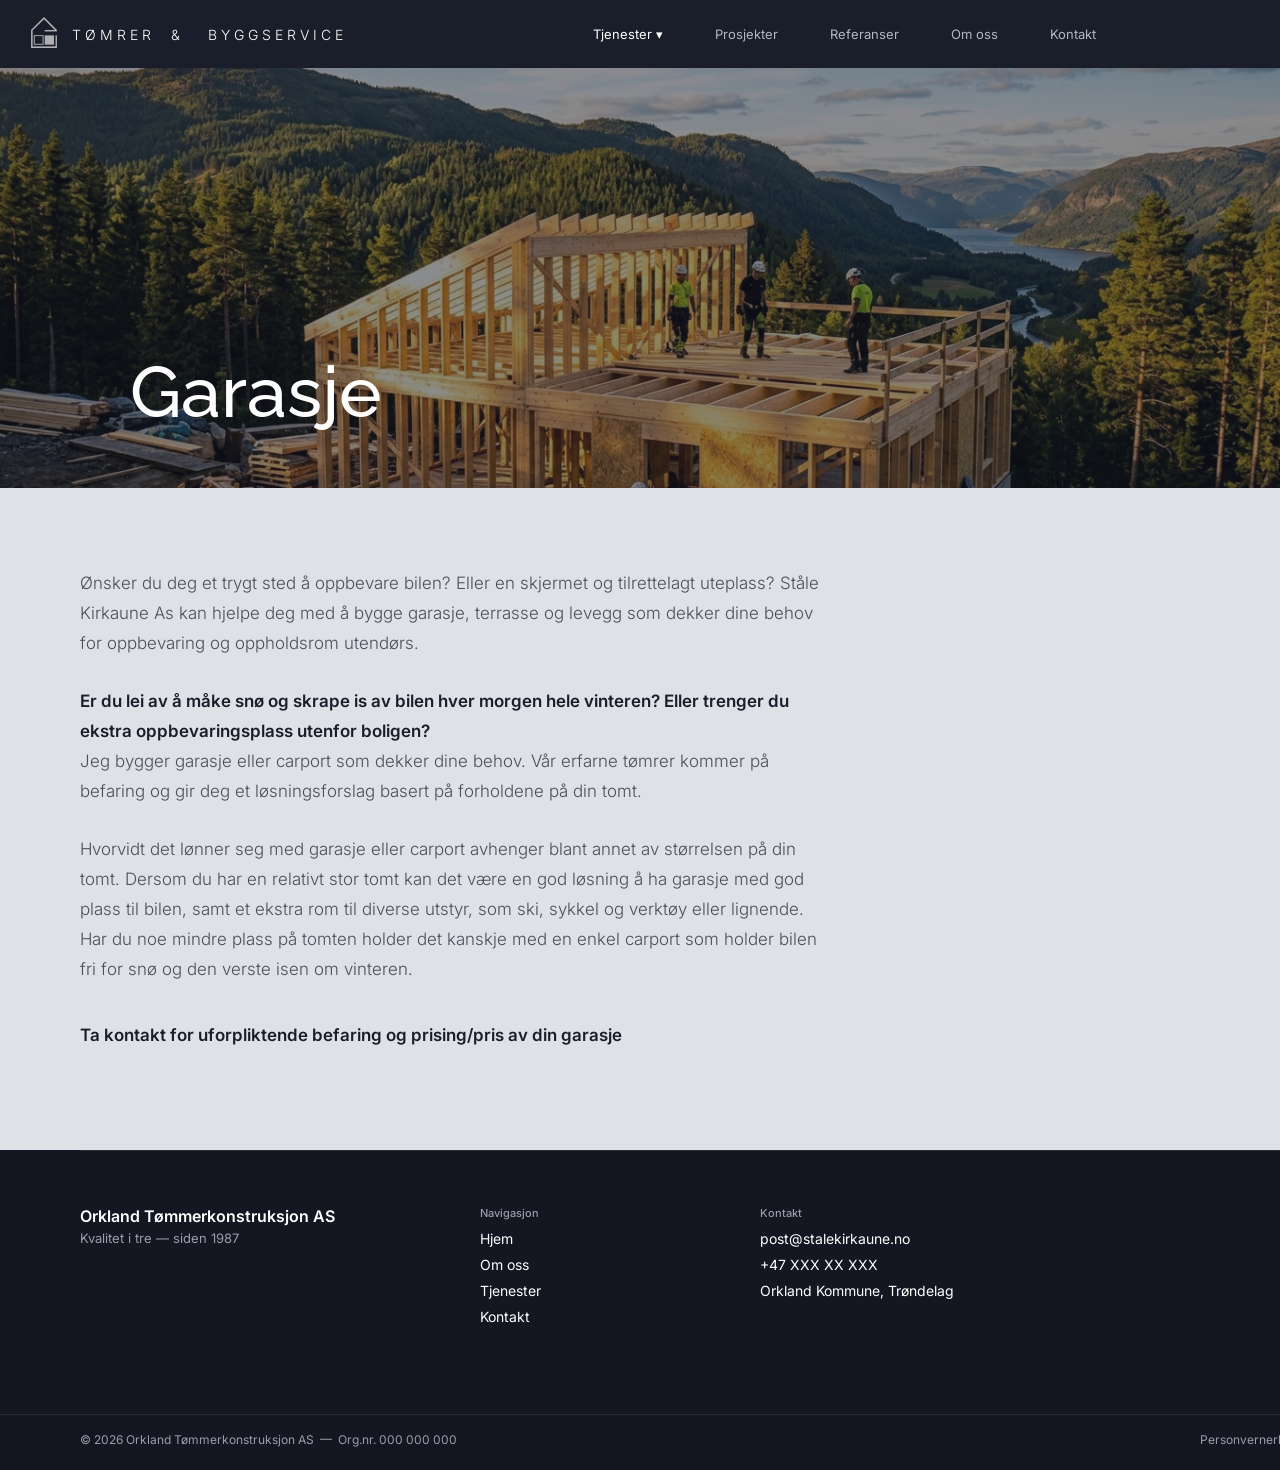
==== garasje.html @ 5538c63a "Initial commit — Ståle Kirkaune AS nettside" ====
<!DOCTYPE html>
<html lang="no">
  <head>
    <meta name="viewport" content="width=device-width, initial-scale=1" />
    <meta charset="utf-8" />
    <title>Garasje — Ståle Kirkaune AS</title>
    <link rel="stylesheet" href="globals.css" />
    <link rel="stylesheet" href="navbar.css" />
    <link rel="stylesheet" href="styleguide.css" />
    <link rel="stylesheet" href="style.css" />
    <link rel="stylesheet" href="tjeneste.css" />
  </head>
  <body>

    <div id="navbar-inject"></div>

    <!-- Hero -->
    <div class="tjeneste-hero">
      <img class="hero-bg" src="img/PHOTO-BG.png" />
      <div class="hero-overlay"></div>
      <div class="right-column">
        <div class="side-label">TJENESTER&nbsp;&nbsp;·&nbsp;&nbsp;STÅLE KIRKAUNE AS</div>
      </div>
      <h1 class="hero-title">Garasje</h1>
    </div>

    <!-- Innhold -->
    <div class="tjeneste-content">
      <div class="content-inner">
        <p>Ønsker du deg et trygt sted å oppbevare bilen? Eller en skjermet og tilrettelagt uteplass? Ståle Kirkaune As kan hjelpe deg med å bygge garasje, terrasse og levegg som dekker dine behov for oppbevaring og oppholdsrom utendørs.</p>
        <p><strong>Er du lei av å måke snø og skrape is av bilen hver morgen hele vinteren? Eller trenger du ekstra oppbevaringsplass utenfor boligen?</strong><br />Jeg bygger garasje eller carport som dekker dine behov. Vår erfarne tømrer kommer på befaring og gir deg et løsningsforslag basert på forholdene på din tomt.</p>
        <p>Hvorvidt det lønner seg med garasje eller carport avhenger blant annet av størrelsen på din tomt. Dersom du har en relativt stor tomt kan det være en god løsning å ha garasje med god plass til bilen, samt et ekstra rom til diverse utstyr, som ski, sykkel og verktøy eller lignende. Har du noe mindre plass på tomten holder det kanskje med en enkel carport som holder bilen fri for snø og den verste isen om vinteren.</p>
        <p class="cta-line">Ta kontakt for uforpliktende befaring og prising/pris av din garasje</p>
      </div>
    </div>

    <!-- Footer -->
    <div class="footer-brevan-style">
      <div class="separator"></div>
      <div class="text-wrapper">Orkland Tømmerkonstruksjon AS</div>
      <p class="div">Kvalitet i tre — siden 1987</p>
      <div class="text-wrapper-2">Navigasjon</div>
      <div class="text-wrapper-3">Hjem</div>
      <div class="text-wrapper-4">Om oss</div>
      <div class="text-wrapper-5">Tjenester</div>
      <div class="text-wrapper-6">Kontakt</div>
      <div class="text-wrapper-7">Kontakt</div>
      <div class="text-wrapper-8">post@stalekirkaune.no</div>
      <div class="text-wrapper-9">+47 XXX XX XXX</div>
      <div class="text-wrapper-10">Orkland Kommune, Trøndelag</div>
      <div class="bottom-separator"></div>
      <p class="element-orkland-t">© 2026 Orkland Tømmerkonstruksjon AS&nbsp;&nbsp;—&nbsp;&nbsp;Org.nr. 000 000 000</p>
      <div class="text-wrapper-11">Personvernerklæring</div>
    </div>

  <script src="navbar.js"></script>
  </body>
</html>
---- globals.css ----
*, *::before, *::after {
  box-sizing: border-box;
}

* {
  margin: 0;
  padding: 0;
}

body {
  background-color: #dfe1e7;
}
---- navbar.css ----
/* ============================================================
   NAVBAR — felles for alle sider
   ============================================================ */

.navbar-page {
  width: 100%;
  position: sticky;
  top: 0;
  z-index: 100;
}

.navbar-page .navbar {
  width: 100%;
  height: 68px;
  display: flex;
  align-items: center;
  background-color: #1a1e2b;
}

.navbar-page .image {
  margin-left: 31px;
  width: 26px;
  height: 31px;
  object-fit: cover;
  flex-shrink: 0;
}

.navbar-page .t-MRER-BYGGSERVICE {
  margin-left: 15px;
  font-family: "Inter", Helvetica;
  font-weight: 300;
  color: #ffffff;
  font-size: 14px;
  letter-spacing: 4px;
  white-space: nowrap;
  flex-shrink: 0;
}

.navbar-page .nav-link {
  margin-left: 52px;
  font-family: "Inter", Helvetica;
  font-weight: 400;
  color: #b2b7bf;
  font-size: 13px;
  text-decoration: none;
  white-space: nowrap;
  transition: color 0.2s;
}

.navbar-page .nav-link:hover,
.navbar-page .nav-link.active { color: #ffffff; }

.navbar-page .nav-dropdown {
  position: relative;
  display: flex;
  align-items: center;
  align-self: stretch;
  margin-left: 246px;
  flex-shrink: 0;
}

.navbar-page .nav-dropdown > .nav-link { margin-left: 0; }
.navbar-page .nav-dropdown + .nav-link { margin-left: 52px; }

.navbar-page .dropdown-menu {
  display: none;
  position: absolute;
  top: 100%;
  left: 0;
  min-width: 220px;
  background-color: #1a1e2b;
  border-top: 2px solid #f3c228;
  z-index: 300;
  box-shadow: 0 8px 24px rgba(0,0,0,0.3);
}

.navbar-page .dropdown-menu a {
  display: block;
  padding: 13px 20px;
  font-family: "Inter", Helvetica;
  font-weight: 400;
  color: #b2b7bf;
  font-size: 13px;
  text-decoration: none;
  border-bottom: 1px solid #ffffff0f;
  transition: color 0.15s, background 0.15s;
}

.navbar-page .dropdown-menu a:last-child { border-bottom: none; }
.navbar-page .dropdown-menu a:hover { color: #ffffff; background-color: #212534; }
.navbar-page .dropdown-menu a.current { color: #f3c228; }
.navbar-page .nav-dropdown:hover .dropdown-menu { display: block; }

.navbar-page .ellipse {
  margin-left: auto;
  margin-right: 31px;
  width: 32px;
  height: 32px;
  border-radius: 16px;
  border: 1px solid #b2b7bf;
  flex-shrink: 0;
}
---- styleguide.css ----
@import url('https://fonts.googleapis.com/css2?family=Inter:wght@300;400;500;600&family=Raleway:wght@500;600&display=swap');

.inter-light   { font-family: "Inter", Helvetica; font-weight: 300; }
.inter-regular { font-family: "Inter", Helvetica; font-weight: 400; }
.inter-medium  { font-family: "Inter", Helvetica; font-weight: 500; }
.raleway-medium { font-family: "Raleway", Helvetica; font-weight: 500; }
---- style.css ----
/* ============================================================
   CONSTRUCTION HERO — navbar.js injected nav
   ============================================================ */

/* ============================================================
   OM OSS SEKSJON
   ============================================================ */

.om-oss-seksjon {
  background-color: #f5f6f8;
  width: 100%;
  min-width: 1440px;
  min-height: 680px;
  position: relative;
}

.om-oss-seksjon .right-column {
  position: absolute;
  top: 0;
  left: 1300px;
  width: 140px;
  height: 680px;
  display: flex;
  background-color: #1a1e2b;
  overflow: hidden;
}

.om-oss-seksjon .OM-OSS-ETABLERT {
  position: absolute;
  bottom: 100px;
  left: 50%;
  width: 210px;
  height: 12px;
  transform: translateX(-50%) rotate(90deg);
  transform-origin: center center;
  font-family: "Inter", Helvetica;
  font-weight: 400;
  color: #b2b7bf;
  font-size: 10px;
  letter-spacing: 3px;
  line-height: normal;
  white-space: nowrap;
}

.om-oss-seksjon .video-container {
  position: absolute;
  top: 60px;
  left: 580px;
  width: 680px;
  height: 572px;
  background-color: #1a1e2b;
  overflow: hidden;
}

.om-oss-seksjon .VIDEO-THUMB {
  position: absolute;
  top: 0;
  left: 0;
  width: 680px;
  height: 572px;
  object-fit: cover;
}

.om-oss-seksjon .rectangle {
  position: absolute;
  top: 0;
  left: 0;
  width: 680px;
  height: 572px;
  background-color: #1a1e2b38;
}

.om-oss-seksjon .ellipse {
  position: absolute;
  top: 244px;
  left: 298px;
  width: 84px;
  height: 84px;
  background-color: #ffffffe0;
  border-radius: 42px;
}

.om-oss-seksjon .text-wrapper {
  position: absolute;
  top: 273px;
  left: 330px;
  font-family: "Inter", Helvetica;
  font-weight: 700;
  color: #1a1e2b;
  font-size: 26px;
  letter-spacing: 0;
  line-height: normal;
  white-space: nowrap;
}

.om-oss-seksjon .div {
  position: absolute;
  top: 530px;
  left: 256px;
  font-family: "Inter", Helvetica;
  font-weight: 400;
  color: #ffffff99;
  font-size: 12px;
  letter-spacing: 0;
  line-height: normal;
}

.om-oss-seksjon .rectangle-2 {
  top: 100px;
  width: 28px;
  height: 2px;
  background-color: #00000080;
  position: absolute;
  left: 80px;
}

.om-oss-seksjon .OM-OSS-ST-LE {
  position: absolute;
  top: 114px;
  left: 80px;
  font-family: "Inter", Helvetica;
  font-weight: 400;
  color: #000000b2;
  font-size: 11px;
  letter-spacing: 2.5px;
  line-height: normal;
  white-space: nowrap;
}

.om-oss-seksjon .etablert-i {
  position: absolute;
  top: 148px;
  left: 80px;
  font-family: "Raleway", Helvetica;
  font-weight: 500;
  color: #1a1e2b;
  font-size: 72px;
  letter-spacing: 0;
  line-height: 80px;
}

.om-oss-seksjon .rectangle-3 {
  top: 340px;
  width: 380px;
  height: 1px;
  background-color: #1a1e2b1f;
  position: absolute;
  left: 80px;
}

.om-oss-seksjon .t-mrer-og {
  position: absolute;
  top: 360px;
  left: 80px;
  font-family: "Inter", Helvetica;
  font-weight: 300;
  color: #1a1e2bbf;
  font-size: 17px;
  letter-spacing: 0;
  line-height: 30px;
}

.om-oss-seksjon .les-mer {
  position: absolute;
  top: 520px;
  left: 80px;
  width: 152px;
  height: 48px;
  display: flex;
  border-radius: 24px;
  overflow: hidden;
  border: 1.2px solid;
  border-color: #1a1e2b;
}

.om-oss-seksjon .les-mer-2 {
  margin-top: 16px;
  height: 16px;
  margin-left: 39px;
  font-family: "Inter", Helvetica;
  font-weight: 400;
  color: #1a1e2b;
  font-size: 13px;
  letter-spacing: 0.5px;
  line-height: normal;
  white-space: nowrap;
}


/* ============================================================
   FOOTER
   ============================================================ */

.footer-brevan-style {
  background-color: #141621;
  width: 100%;
  min-width: 1440px;
  height: 320px;
  position: relative;
}

.footer-brevan-style .separator {
  position: absolute;
  top: 0;
  left: 80px;
  width: 1280px;
  height: 1px;
  background-color: #ffffff1a;
}

.footer-brevan-style .text-wrapper {
  position: absolute;
  top: 56px;
  left: 80px;
  font-family: "Inter", Helvetica;
  font-weight: 600;
  color: #ffffff;
  font-size: 16px;
  letter-spacing: 0;
  line-height: normal;
  white-space: nowrap;
}

.footer-brevan-style .div {
  position: absolute;
  top: 80px;
  left: 80px;
  width: 220px;
  font-family: "Inter", Helvetica;
  font-weight: 400;
  color: #999eaa;
  font-size: 13px;
  letter-spacing: 0;
  line-height: normal;
}

.footer-brevan-style .text-wrapper-2 {
  position: absolute;
  top: 56px;
  left: 480px;
  font-family: "Inter", Helvetica;
  font-weight: 500;
  color: #999eaa;
  font-size: 11px;
  letter-spacing: 0;
  line-height: normal;
}

.footer-brevan-style .text-wrapper-3 {
  position: absolute;
  top: 80px;
  left: 480px;
  width: 160px;
  font-family: "Inter", Helvetica;
  font-weight: 400;
  color: #ffffff;
  font-size: 14px;
  letter-spacing: 0;
  line-height: normal;
}

.footer-brevan-style .text-wrapper-4 {
  position: absolute;
  top: 106px;
  left: 480px;
  width: 160px;
  font-family: "Inter", Helvetica;
  font-weight: 400;
  color: #ffffff;
  font-size: 14px;
  letter-spacing: 0;
  line-height: normal;
}

.footer-brevan-style .text-wrapper-5 {
  position: absolute;
  top: 132px;
  left: 480px;
  width: 160px;
  font-family: "Inter", Helvetica;
  font-weight: 400;
  color: #ffffff;
  font-size: 14px;
  letter-spacing: 0;
  line-height: normal;
}

.footer-brevan-style .text-wrapper-6 {
  position: absolute;
  top: 158px;
  left: 480px;
  width: 160px;
  font-family: "Inter", Helvetica;
  font-weight: 400;
  color: #ffffff;
  font-size: 14px;
  letter-spacing: 0;
  line-height: normal;
}

.footer-brevan-style .text-wrapper-7 {
  position: absolute;
  top: 56px;
  left: 760px;
  width: 200px;
  font-family: "Inter", Helvetica;
  font-weight: 500;
  color: #999eaa;
  font-size: 11px;
  letter-spacing: 0;
  line-height: normal;
}

.footer-brevan-style .text-wrapper-8 {
  position: absolute;
  top: 80px;
  left: 760px;
  width: 260px;
  font-family: "Inter", Helvetica;
  font-weight: 400;
  color: #ffffff;
  font-size: 14px;
  letter-spacing: 0;
  line-height: normal;
}

.footer-brevan-style .text-wrapper-9 {
  position: absolute;
  top: 106px;
  left: 760px;
  width: 260px;
  font-family: "Inter", Helvetica;
  font-weight: 400;
  color: #ffffff;
  font-size: 14px;
  letter-spacing: 0;
  line-height: normal;
}

.footer-brevan-style .text-wrapper-10 {
  position: absolute;
  top: 132px;
  left: 760px;
  width: 260px;
  font-family: "Inter", Helvetica;
  font-weight: 400;
  color: #ffffff;
  font-size: 14px;
  letter-spacing: 0;
  line-height: normal;
}

.footer-brevan-style .bottom-separator {
  position: absolute;
  top: 264px;
  left: 0;
  width: 1440px;
  height: 1px;
  background-color: #ffffff14;
}

.footer-brevan-style .element-orkland-t {
  position: absolute;
  top: 282px;
  left: 80px;
  font-family: "Inter", Helvetica;
  font-weight: 400;
  color: #999eaa;
  font-size: 12px;
  letter-spacing: 0;
  line-height: normal;
}

.footer-brevan-style .text-wrapper-11 {
  position: absolute;
  top: 282px;
  left: 1200px;
  font-family: "Inter", Helvetica;
  font-weight: 400;
  color: #999eaa;
  font-size: 12px;
  letter-spacing: 0;
  line-height: normal;
}

/* ============================================================
   KONTAKT SEKSJON
   ============================================================ */

.kontakt-seksjon {
  background-color: #1a1e2b;
  width: 100%;
  min-width: 1440px;
  min-height: 780px;
  position: relative;
}

.kontakt-seksjon .frame {
  position: absolute;
  top: 0;
  left: 1300px;
  width: 140px;
  height: 780px;
  display: flex;
  background-color: #f3c228;
  overflow: hidden;
}

.kontakt-seksjon .KONTAKT-ST-LE {
  margin-top: 577px;
  width: 244px;
  height: 12px;
  margin-left: -46px;
  transform: rotate(90deg);
  font-family: "Inter", Helvetica;
  font-weight: 400;
  color: #1a1e2b;
  font-size: 10px;
  letter-spacing: 3px;
  line-height: normal;
  white-space: nowrap;
}

.kontakt-seksjon .rectangle {
  position: absolute;
  top: 80px;
  left: 80px;
  width: 28px;
  height: 2px;
  background-color: #f3c228;
}

.kontakt-seksjon .text-wrapper {
  position: absolute;
  top: 94px;
  left: 80px;
  font-family: "Inter", Helvetica;
  font-weight: 400;
  color: #ffffff80;
  font-size: 11px;
  letter-spacing: 2.5px;
  line-height: normal;
  white-space: nowrap;
}

.kontakt-seksjon .div {
  position: absolute;
  top: 122px;
  left: 80px;
  font-family: "Raleway", Helvetica;
  font-weight: 500;
  color: #ffffff;
  font-size: 72px;
  letter-spacing: 0;
  line-height: normal;
  white-space: nowrap;
}

.kontakt-seksjon .vi-svarer-raskt-ta {
  position: absolute;
  top: 224px;
  left: 80px;
  font-family: "Inter", Helvetica;
  font-weight: 300;
  color: #ffffff99;
  font-size: 16px;
  letter-spacing: 0;
  line-height: 26px;
}

.kontakt-seksjon .rectangle-2 {
  position: absolute;
  top: 312px;
  left: 80px;
  width: 440px;
  height: 1px;
  background-color: #ffffff1a;
}

.kontakt-seksjon .text-wrapper-2 {
  position: absolute;
  top: 326px;
  left: 80px;
  font-family: "Inter", Helvetica;
  font-weight: 400;
  color: #f3c228e6;
  font-size: 11px;
  letter-spacing: 1.5px;
  line-height: normal;
  white-space: nowrap;
}

.kontakt-seksjon .text-wrapper-3 {
  position: absolute;
  top: 348px;
  left: 80px;
  font-family: "Raleway", Helvetica;
  font-weight: 300;
  color: #ffffffe6;
  font-size: 22px;
  letter-spacing: 0;
  line-height: normal;
  white-space: nowrap;
}

.kontakt-seksjon .rectangle-3 {
  position: absolute;
  top: 412px;
  left: 80px;
  width: 440px;
  height: 1px;
  background-color: #ffffff1a;
}

.kontakt-seksjon .text-wrapper-4 {
  position: absolute;
  top: 426px;
  left: 80px;
  font-family: "Inter", Helvetica;
  font-weight: 400;
  color: #f3c228e6;
  font-size: 11px;
  letter-spacing: 1.5px;
  line-height: normal;
  white-space: nowrap;
}

.kontakt-seksjon .text-wrapper-5 {
  position: absolute;
  top: 448px;
  left: 80px;
  font-family: "Raleway", Helvetica;
  font-weight: 300;
  color: #ffffffe6;
  font-size: 22px;
  letter-spacing: 0;
  line-height: normal;
  white-space: nowrap;
}

.kontakt-seksjon .rectangle-4 {
  position: absolute;
  top: 512px;
  left: 80px;
  width: 440px;
  height: 1px;
  background-color: #ffffff1a;
}

.kontakt-seksjon .text-wrapper-6 {
  position: absolute;
  top: 526px;
  left: 80px;
  font-family: "Inter", Helvetica;
  font-weight: 400;
  color: #f3c228e6;
  font-size: 11px;
  letter-spacing: 1.5px;
  line-height: normal;
  white-space: nowrap;
}

.kontakt-seksjon .text-wrapper-7 {
  position: absolute;
  top: 548px;
  left: 80px;
  font-family: "Raleway", Helvetica;
  font-weight: 300;
  color: #ffffffe6;
  font-size: 22px;
  letter-spacing: 0;
  line-height: normal;
  white-space: nowrap;
}

.kontakt-seksjon .rectangle-5 {
  position: absolute;
  top: 612px;
  left: 80px;
  width: 440px;
  height: 1px;
  background-color: #ffffff1a;
}

/* --- Form card --- */
.kontakt-seksjon .form-card {
  position: absolute;
  top: 60px;
  left: 720px;
  width: 540px;
  height: 648px;
  background-color: #212534;
  border-radius: 6px;
  overflow: hidden;
}

.kontakt-seksjon .text-wrapper-8 {
  position: absolute;
  top: 48px;
  left: 48px;
  font-family: "Raleway", Helvetica;
  font-weight: 500;
  color: #ffffff;
  font-size: 28px;
  letter-spacing: 0;
  line-height: normal;
  white-space: nowrap;
}

.kontakt-seksjon .text-wrapper-9 {
  position: absolute;
  top: 120px;
  left: 48px;
  font-family: "Inter", Helvetica;
  font-weight: 400;
  color: #ffffff80;
  font-size: 11px;
  letter-spacing: 1px;
  line-height: normal;
  white-space: nowrap;
}

.kontakt-seksjon .rectangle-6 {
  position: absolute;
  top: 142px;
  left: 48px;
  width: 444px;
  height: 48px;
  background-color: #ffffff0f;
  border-radius: 4px;
}

.kontakt-seksjon .text-wrapper-10 {
  position: absolute;
  top: 156px;
  left: 64px;
  font-family: "Inter", Helvetica;
  font-weight: 300;
  color: #ffffff40;
  font-size: 14px;
  letter-spacing: 0;
  line-height: normal;
}

.kontakt-seksjon .text-wrapper-11 {
  position: absolute;
  top: 232px;
  left: 48px;
  font-family: "Inter", Helvetica;
  font-weight: 400;
  color: #ffffff80;
  font-size: 11px;
  letter-spacing: 1px;
  line-height: normal;
  white-space: nowrap;
}

.kontakt-seksjon .rectangle-7 {
  position: absolute;
  top: 254px;
  left: 48px;
  width: 444px;
  height: 48px;
  background-color: #ffffff0f;
  border-radius: 4px;
}

.kontakt-seksjon .text-wrapper-12 {
  position: absolute;
  top: 268px;
  left: 64px;
  font-family: "Inter", Helvetica;
  font-weight: 300;
  color: #ffffff40;
  font-size: 14px;
  letter-spacing: 0;
  line-height: normal;
}

.kontakt-seksjon .text-wrapper-13 {
  position: absolute;
  top: 344px;
  left: 48px;
  font-family: "Inter", Helvetica;
  font-weight: 400;
  color: #ffffff80;
  font-size: 11px;
  letter-spacing: 1px;
  line-height: normal;
  white-space: nowrap;
}

.kontakt-seksjon .rectangle-8 {
  position: absolute;
  top: 366px;
  left: 48px;
  width: 444px;
  height: 48px;
  background-color: #ffffff0f;
  border-radius: 4px;
}

.kontakt-seksjon .text-wrapper-14 {
  position: absolute;
  top: 380px;
  left: 64px;
  font-family: "Inter", Helvetica;
  font-weight: 300;
  color: #ffffff40;
  font-size: 14px;
  letter-spacing: 0;
  line-height: normal;
}

.kontakt-seksjon .text-wrapper-15 {
  position: absolute;
  top: 456px;
  left: 48px;
  font-family: "Inter", Helvetica;
  font-weight: 400;
  color: #ffffff80;
  font-size: 11px;
  letter-spacing: 1px;
  line-height: normal;
  white-space: nowrap;
}

.kontakt-seksjon .rectangle-9 {
  position: absolute;
  top: 478px;
  left: 48px;
  width: 444px;
  height: 88px;
  background-color: #ffffff0f;
  border-radius: 4px;
}

.kontakt-seksjon .text-wrapper-16 {
  position: absolute;
  top: 492px;
  left: 64px;
  font-family: "Inter", Helvetica;
  font-weight: 300;
  color: #ffffff40;
  font-size: 14px;
  letter-spacing: 0;
  line-height: normal;
}

.kontakt-seksjon .send-melding-wrapper {
  position: absolute;
  top: 574px;
  left: 48px;
  width: 200px;
  height: 48px;
  display: flex;
  background-color: #f3c228;
  border-radius: 24px;
  overflow: hidden;
}

.kontakt-seksjon .send-melding {
  margin-top: 15px;
  width: 113px;
  height: 17px;
  margin-left: 43px;
  font-family: "Inter", Helvetica;
  font-weight: 600;
  color: #1a1e2b;
  font-size: 14px;
  letter-spacing: 0;
  line-height: normal;
}

.kontakt-seksjon .p {
  position: absolute;
  top: 588px;
  left: 264px;
  font-family: "Inter", Helvetica;
  font-weight: 300;
  color: #ffffff4c;
  font-size: 11px;
  letter-spacing: 0;
  line-height: normal;
  white-space: nowrap;
}

/* ============================================================
   TJENESTER SEKSJON
   ============================================================ */

.tjenester-seksjon {
  background-color: #f5f6f8;
  width: 100%;
  min-width: 1440px;
  min-height: 1462px;
  position: relative;
}

.tjenester-seksjon .frame {
  position: absolute;
  top: 0;
  left: 1300px;
  width: 140px;
  height: 1462px;
  display: flex;
  background-color: #1a1e2b;
  overflow: hidden;
}

.tjenester-seksjon .TJENESTER-ST-LE {
  margin-top: 703.5px;
  width: 259px;
  height: 12px;
  margin-left: -47.5px;
  transform: rotate(90deg);
  font-family: "Inter", Helvetica;
  font-weight: 400;
  color: #b2b7bf;
  font-size: 10px;
  letter-spacing: 3px;
  line-height: normal;
  white-space: nowrap;
}

.tjenester-seksjon .rectangle {
  position: absolute;
  top: 72px;
  left: 80px;
  width: 28px;
  height: 2px;
  background-color: #00000080;
}

.tjenester-seksjon .text-wrapper {
  position: absolute;
  top: 86px;
  left: 80px;
  font-family: "Inter", Helvetica;
  font-weight: 400;
  color: #000000b2;
  font-size: 11px;
  letter-spacing: 2.5px;
  line-height: normal;
  white-space: nowrap;
}

.tjenester-seksjon .div {
  position: absolute;
  top: 116px;
  left: 80px;
  font-family: "Raleway", Helvetica;
  font-weight: 500;
  color: #1a1e2b;
  font-size: 52px;
  letter-spacing: 0;
  line-height: normal;
  white-space: nowrap;
}

/* --- Cards shared --- */
.tjenester-seksjon .card-nybygg,
.tjenester-seksjon .card-tilbygg-pbygg,
.tjenester-seksjon .card-renovering,
.tjenester-seksjon .card-oppussing,
.tjenester-seksjon .card-garasje,
.tjenester-seksjon .card-tegning-av {
  position: absolute;
  width: 580px;
  height: 340px;
  background-color: #ffffff;
  border-radius: 4px;
  overflow: hidden;
  box-shadow: none;
}

.tjenester-seksjon .card-nybygg     { top: 210px; left: 80px; }
.tjenester-seksjon .card-tilbygg-pbygg { top: 210px; left: 692px; }
.tjenester-seksjon .card-renovering { top: 582px; left: 80px; }
.tjenester-seksjon .card-oppussing  { top: 582px; left: 692px; }
.tjenester-seksjon .card-garasje    { top: 954px; left: 80px; }
.tjenester-seksjon .card-tegning-av { top: 954px; left: 692px; }

.tjenester-seksjon .image-placeholder {
  position: absolute;
  top: 0;
  left: 0;
  width: 580px;
  height: 210px;
  background-color: #d1d3d7;
}

.tjenester-seksjon .card-bilde {
  position: absolute;
  top: 0;
  left: 0;
  width: 580px;
  height: 210px;
  object-fit: cover;
}

.tjenester-seksjon .rectangle-2 {
  position: absolute;
  top: 0;
  left: 0;
  width: 580px;
  height: 210px;
  background-color: #f3c22814;
}

.tjenester-seksjon .p {
  position: absolute;
  top: 97px;
  left: 210px;
  font-family: "Inter", Helvetica;
  font-weight: 400;
  color: #1a1e2b40;
  font-size: 11px;
  text-align: center;
  letter-spacing: 1px;
  line-height: normal;
  white-space: nowrap;
}

.tjenester-seksjon .text-wrapper-2 {
  position: absolute;
  top: 230px;
  left: 24px;
  font-family: "Raleway", Helvetica;
  font-weight: 200;
  color: #1a1e2ba6;
  font-size: 13px;
  letter-spacing: 1.5px;
  line-height: normal;
  white-space: nowrap;
}

.tjenester-seksjon .text-wrapper-3 {
  position: absolute;
  top: 248px;
  left: 24px;
  font-family: "Raleway", Helvetica;
  font-weight: 500;
  color: #1a1e2b;
  font-size: 24px;
  letter-spacing: 0;
  line-height: normal;
}

.tjenester-seksjon .text-wrapper-4 {
  position: absolute;
  top: 282px;
  left: 24px;
  font-family: "Inter", Helvetica;
  font-weight: 300;
  color: #1a1e2bbf;
  font-size: 14px;
  letter-spacing: 0;
  line-height: 22px;
}

.tjenester-seksjon .les-mer {
  position: absolute;
  top: 293px;
  left: 480px;
  font-family: "Inter", Helvetica;
  font-weight: 400;
  color: #1a1e2bd9;
  font-size: 12px;
  letter-spacing: 0.5px;
  line-height: normal;
}

.tjenester-seksjon .rectangle-3 {
  position: absolute;
  top: 337px;
  left: 0;
  width: 580px;
  height: 3px;
  background-color: #f3c228;
}

/* --- CTA bar --- */
.tjenester-seksjon .frame-2 {
  position: absolute;
  top: 1350px;
  left: 80px;
  width: 1192px;
  height: 64px;
  gap: 538px;
  background-color: #1a1e2b;
  border-radius: 4px;
  display: flex;
  overflow: hidden;
}

.tjenester-seksjon .text-wrapper-5 {
  margin-top: 20px;
  width: 422px;
  height: 20px;
  margin-left: 40px;
  font-family: "Raleway", Helvetica;
  font-weight: 300;
  color: #ffffffd9;
  font-size: 17px;
  letter-spacing: 0;
  line-height: normal;
  white-space: nowrap;
}

.tjenester-seksjon .ta-kontakt-wrapper {
  margin-top: 12px;
  width: 152px;
  height: 40px;
  background-color: #f3c228;
  border-radius: 20px;
  display: flex;
  overflow: hidden;
}

.tjenester-seksjon .ta-kontakt {
  margin-top: 12px;
  width: 85px;
  height: 16px;
  margin-left: 33px;
  font-family: "Inter", Helvetica;
  font-weight: 600;
  color: #1a1e2b;
  font-size: 13px;
  letter-spacing: 0;
  line-height: normal;
}

/* ============================================================
   CONSTRUCTION HERO
   ============================================================ */

.construction-hero {
  background-color: #f5f6f8;
  width: 100%;
  min-width: 1440px;
  height: 100vh;
  min-height: 700px;
  position: relative;
  overflow: hidden;
}


.construction-hero .image {
  margin-top: 14px;
  width: 26px;
  height: 31px;
  margin-left: 31px;
  aspect-ratio: 0.83;
  object-fit: cover;
}

.construction-hero .t-MRER-BYGGSERVICE {
  margin-top: 24px;
  width: 262px;
  height: 17px;
  margin-left: 15px;
  font-family: "Inter", Helvetica;
  font-weight: 300;
  color: #ffffff;
  font-size: 14px;
  letter-spacing: 4px;
  line-height: normal;
}

.construction-hero .text-wrapper {
  width: 59px;
  margin-left: 246px;
  margin-top: 25px;
  height: 16px;
  font-family: "Inter", Helvetica;
  font-weight: 400;
  color: #b2b7bf;
  font-size: 13px;
  letter-spacing: 0;
  line-height: normal;
}

.construction-hero .div {
  width: 63px;
  margin-left: 61px;
  margin-top: 25px;
  height: 16px;
  font-family: "Inter", Helvetica;
  font-weight: 400;
  color: #b2b7bf;
  font-size: 13px;
  letter-spacing: 0;
  line-height: normal;
}

.construction-hero .text-wrapper-2 {
  width: 67px;
  margin-left: 57px;
  margin-top: 25px;
  height: 16px;
  font-family: "Inter", Helvetica;
  font-weight: 400;
  color: #b2b7bf;
  font-size: 13px;
  letter-spacing: 0;
  line-height: normal;
}

.construction-hero .text-wrapper-3 {
  margin-top: 25px;
  width: 47px;
  height: 16px;
  margin-left: 53px;
  font-family: "Inter", Helvetica;
  font-weight: 400;
  color: #b2b7bf;
  font-size: 13px;
  letter-spacing: 0;
  line-height: normal;
}

.construction-hero .text-wrapper-4 {
  width: 48px;
  margin-left: 73px;
  margin-top: 25px;
  height: 16px;
  font-family: "Inter", Helvetica;
  font-weight: 400;
  color: #b2b7bf;
  font-size: 13px;
  letter-spacing: 0;
  line-height: normal;
}

.construction-hero .ellipse {
  margin-top: 18px;
  width: 32px;
  height: 32px;
  margin-left: 244px;
  border-radius: 16px;
  border: 1px solid;
  border-color: #b2b7bf;
}

/* --- Right column --- */
.construction-hero .right-column {
  position: absolute;
  top: 0;
  left: 1300px;
  width: 140px;
  height: 100%;
  display: flex;
  flex-direction: column;
  gap: 281.5px;
  background-color: #1a1e2b;
  overflow: hidden;
}

.construction-hero .rectangle {
  margin-left: 69px;
  width: 1px;
  height: 80px;
  margin-top: 380px;
  background-color: #b2b7bf80;
}

.construction-hero .ORKLAND-t {
  margin-left: -55.5px;
  width: 275px;
  height: 12px;
  transform: rotate(90deg);
  font-family: "Inter", Helvetica;
  font-weight: 400;
  color: #b2b7bf;
  font-size: 10px;
  letter-spacing: 3px;
  line-height: normal;
  white-space: nowrap;
}

/* --- Photo frame --- */
.construction-hero .photo-frame {
  position: absolute;
  top: 0;
  left: 0;
  width: 1300px;
  height: 100%;
  background-color: #1a1e2b;
}

.construction-hero .PHOTO-BG {
  position: absolute;
  top: 0;
  left: 0;
  width: 1300px;
  height: 100%;
  object-fit: cover;
}

.construction-hero .dark-overlay {
  position: absolute;
  top: 0;
  left: 0;
  width: 1300px;
  height: 100%;
  background: linear-gradient(to bottom, #1a1d2b40 0%, #1a1d2b55 50%, #1a1d2bcc 80%, #1a1d2bf0 100%);
}

.construction-hero .rectangle-2 {
  bottom: 417px;
  width: 28px;
  height: 2px;
  background-color: #ffffff99;
  position: absolute;
  left: 80px;
}

.construction-hero .KVALITET-PRESISJON {
  position: absolute;
  bottom: 390px;
  left: 80px;
  font-family: "Inter", Helvetica;
  font-weight: 400;
  color: #ffffffb2;
  font-size: 11px;
  letter-spacing: 2.5px;
  line-height: normal;
  white-space: nowrap;
}

.construction-hero .t-mrer-byggteknikker {
  position: absolute;
  bottom: 230px;
  left: 80px;
  width: 880px;
  font-family: "Raleway", Helvetica;
  font-weight: 500;
  color: #ffffff;
  font-size: 72px;
  letter-spacing: 0;
  line-height: 80px;
}

.construction-hero .hero-cta {
  position: absolute;
  bottom: 162px;
  left: 80px;
  display: inline-flex;
  align-items: center;
  padding: 13px 32px;
  background-color: #ffffff;
  color: #1a1e2b;
  border: none;
  font-family: "Inter", Helvetica;
  font-weight: 400;
  font-size: 13px;
  letter-spacing: 1.5px;
  text-decoration: none;
  white-space: nowrap;
}

.construction-hero .p {
  position: absolute;
  bottom: 99px;
  left: 80px;
  font-family: "Inter", Helvetica;
  font-weight: 400;
  color: #ffffff;
  font-size: 12px;
  letter-spacing: 0;
  line-height: normal;
}

.construction-hero .text-wrapper-5 {
  position: absolute;
  bottom: 68px;
  left: 316px;
  transform: translateX(-50%);
  font-family: "Inter", Helvetica;
  font-weight: 400;
  color: #ffffffe6;
  font-size: 13px;
  line-height: 1;
  letter-spacing: 0;
}

.construction-hero .rectangle-3 {
  bottom: 135px;
  width: 900px;
  height: 1px;
  background-color: #ffffffcc;
  position: absolute;
  left: 80px;
}

.construction-hero .ellipse-2 {
  position: absolute;
  bottom: 92px;
  left: 302px;
  width: 28px;
  height: 28px;
  border-radius: 14px;
  border: 1px solid #ffffff;
  opacity: 0.9;
  display: flex;
  align-items: center;
  justify-content: center;
  font-family: "Inter", Helvetica;
  font-weight: 400;
  color: #ffffffe6;
  font-size: 13px;
  line-height: 1;
}
---- tjeneste.css ----
/* ============================================================
   TJENESTE HERO
   ============================================================ */

.tjeneste-hero {
  width: 100%;
  min-width: 1440px;
  height: 420px;
  position: relative;
  overflow: hidden;
  background-color: #1a1e2b;
}

.tjeneste-hero .hero-bg {
  position: absolute;
  top: 0;
  left: 0;
  width: 1300px;
  height: 100%;
  object-fit: cover;
  object-position: center 40%;
}

.tjeneste-hero .hero-overlay {
  position: absolute;
  top: 0;
  left: 0;
  width: 1300px;
  height: 100%;
  background-color: #1a1d2b80;
}

.tjeneste-hero .right-column {
  position: absolute;
  top: 0;
  left: 1300px;
  width: 140px;
  height: 100%;
  background-color: #1a1e2b;
  display: flex;
  overflow: hidden;
}

.tjeneste-hero .side-label {
  position: absolute;
  bottom: 80px;
  left: 50%;
  width: 280px;
  height: 12px;
  transform: translateX(-50%) rotate(90deg);
  transform-origin: center center;
  font-family: "Inter", Helvetica;
  font-weight: 400;
  color: #b2b7bf;
  font-size: 10px;
  letter-spacing: 3px;
  white-space: nowrap;
}

.tjeneste-hero .hero-title {
  position: absolute;
  bottom: 60px;
  left: 130px;
  font-family: "Raleway", Helvetica;
  font-weight: 500;
  color: #ffffff;
  font-size: 72px;
  line-height: 1;
  letter-spacing: 0;
}

/* ============================================================
   TJENESTE INNHOLD
   ============================================================ */

.tjeneste-content {
  width: 100%;
  min-width: 1440px;
  background-color: #dfe1e7;
  position: relative;
}

.tjeneste-content .content-inner {
  padding: 80px 80px 100px 80px;
  max-width: 900px;
}

.tjeneste-content p {
  font-family: "Inter", Helvetica;
  font-weight: 300;
  color: #1a1e2bbf;
  font-size: 17px;
  line-height: 30px;
  margin-bottom: 28px;
}

.tjeneste-content p:last-child { margin-bottom: 0; }

.tjeneste-content strong {
  font-weight: 600;
  color: #1a1e2b;
}

.tjeneste-content .cta-line {
  font-family: "Inter", Helvetica;
  font-weight: 600;
  color: #1a1e2b;
  font-size: 17px;
  line-height: 30px;
  margin-top: 36px;
}

/* Bildegalleri (Renovering) */
.tjeneste-gallery {
  display: grid;
  grid-template-columns: 1fr 1fr 1fr 1fr;
  gap: 8px;
  padding: 0 80px 100px 80px;
  max-width: 1300px;
}

.tjeneste-gallery .gallery-img {
  width: 100%;
  aspect-ratio: 3/4;
  background-color: #c8cacc;
  border-radius: 2px;
}
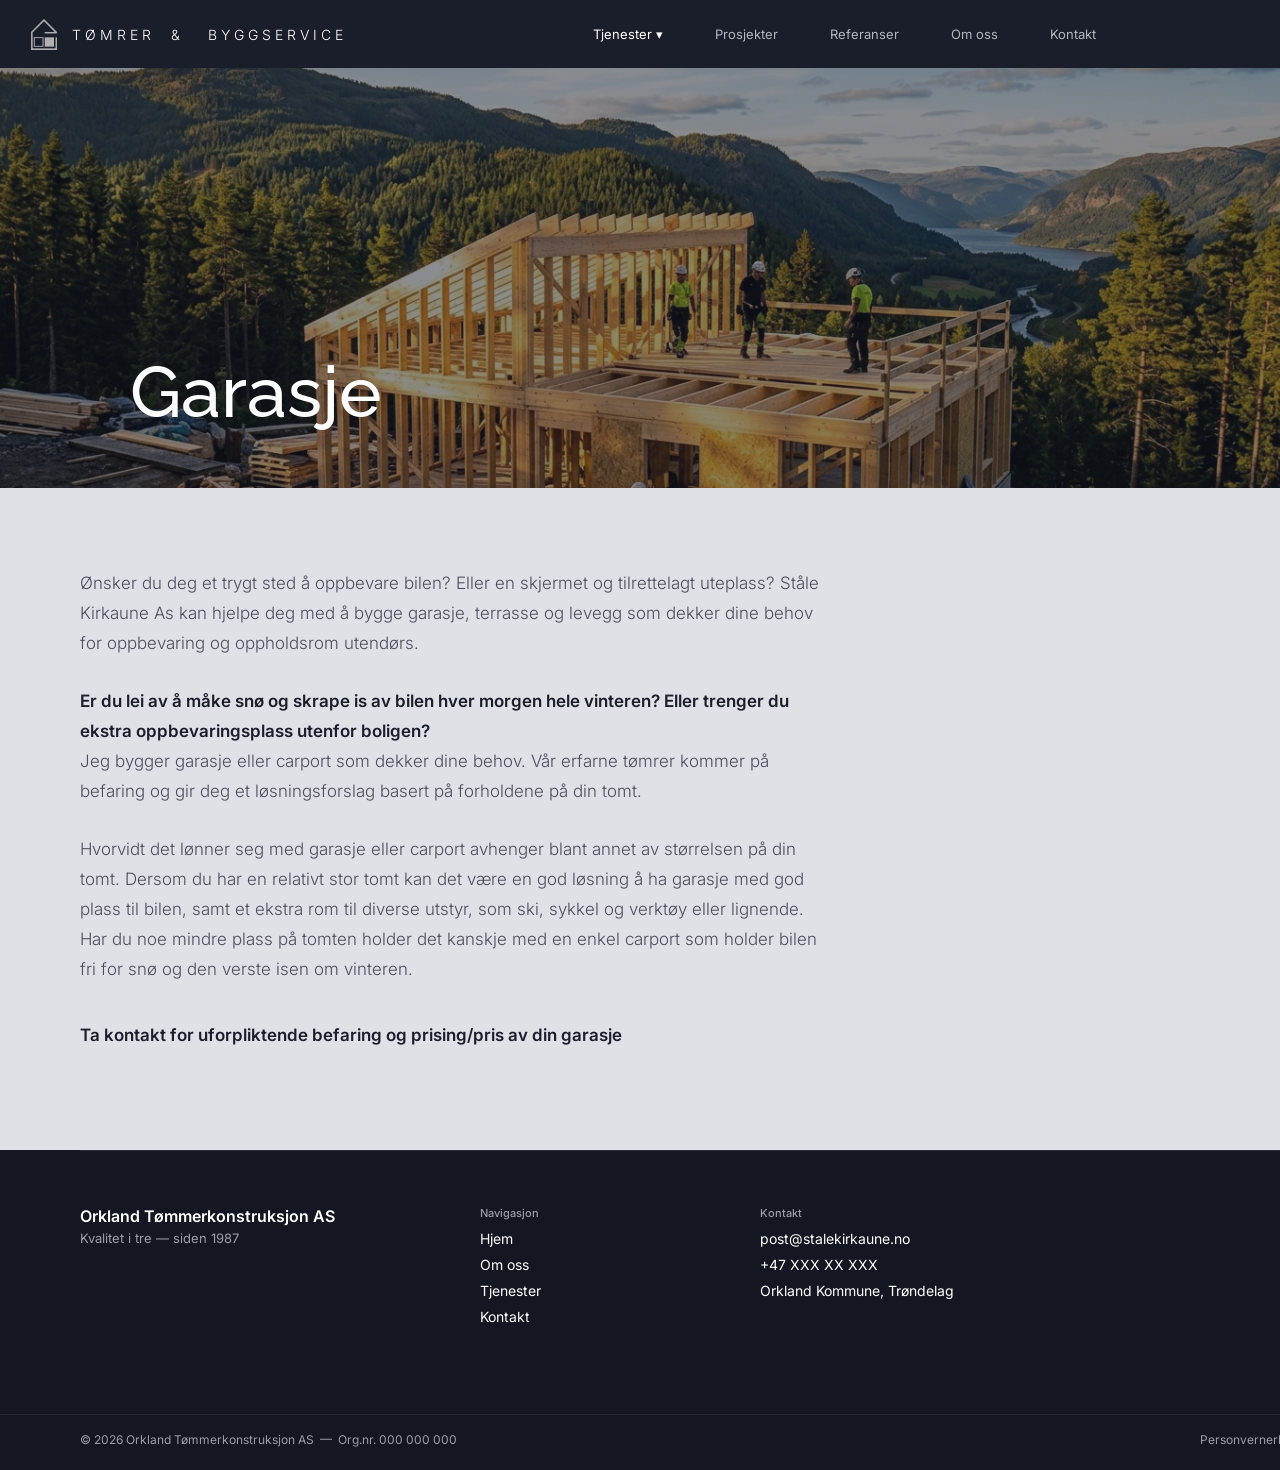
==== commit c1e22329: "Legg til full mobiltilpasning for alle sider - Ny responsive.css med breakpoints for tablet (1024px)" ====
--- a/garasje.html
+++ b/garasje.html
@@ -9,6 +9,7 @@
     <link rel="stylesheet" href="styleguide.css" />
     <link rel="stylesheet" href="style.css" />
     <link rel="stylesheet" href="tjeneste.css" />
+    <link rel="stylesheet" href="responsive.css" />
   </head>
   <body>
 
--- a/navbar.css
+++ b/navbar.css
@@ -18,15 +18,19 @@
 }
 
 .navbar-page .image {
-  margin-left: 31px;
+  margin-left: 0;
   width: 26px;
   height: 31px;
   object-fit: cover;
   flex-shrink: 0;
 }
 
+.navbar-page .navbar > a:first-child {
+  margin-left: 31px;
+}
+
 .navbar-page .t-MRER-BYGGSERVICE {
-  margin-left: 15px;
+  margin-left: 0;
   font-family: "Inter", Helvetica;
   font-weight: 300;
   color: #ffffff;
--- a/style.css
+++ b/style.css
@@ -45,7 +45,7 @@
 .om-oss-seksjon .video-container {
   position: absolute;
   top: 60px;
-  left: 580px;
+  left: 680px;
   width: 680px;
   height: 572px;
   background-color: #1a1e2b;
@@ -866,7 +866,7 @@
 .tjenester-seksjon .card-garasje,
 .tjenester-seksjon .card-tegning-av {
   position: absolute;
-  width: 580px;
+  width: 624px;
   height: 340px;
   background-color: #ffffff;
   border-radius: 4px;
@@ -875,11 +875,11 @@
 }
 
 .tjenester-seksjon .card-nybygg     { top: 210px; left: 80px; }
-.tjenester-seksjon .card-tilbygg-pbygg { top: 210px; left: 692px; }
+.tjenester-seksjon .card-tilbygg-pbygg { top: 210px; left: 736px; }
 .tjenester-seksjon .card-renovering { top: 582px; left: 80px; }
-.tjenester-seksjon .card-oppussing  { top: 582px; left: 692px; }
+.tjenester-seksjon .card-oppussing  { top: 582px; left: 736px; }
 .tjenester-seksjon .card-garasje    { top: 954px; left: 80px; }
-.tjenester-seksjon .card-tegning-av { top: 954px; left: 692px; }
+.tjenester-seksjon .card-tegning-av { top: 954px; left: 736px; }
 
 .tjenester-seksjon .image-placeholder {
   position: absolute;
@@ -894,7 +894,7 @@
   position: absolute;
   top: 0;
   left: 0;
-  width: 580px;
+  width: 624px;
   height: 210px;
   object-fit: cover;
 }
@@ -962,7 +962,7 @@
 .tjenester-seksjon .les-mer {
   position: absolute;
   top: 293px;
-  left: 480px;
+  left: 524px;
   font-family: "Inter", Helvetica;
   font-weight: 400;
   color: #1a1e2bd9;
@@ -975,7 +975,7 @@
   position: absolute;
   top: 337px;
   left: 0;
-  width: 580px;
+  width: 624px;
   height: 3px;
   background-color: #f3c228;
 }
@@ -985,9 +985,9 @@
   position: absolute;
   top: 1350px;
   left: 80px;
-  width: 1192px;
+  width: 1280px;
   height: 64px;
-  gap: 538px;
+  gap: 626px;
   background-color: #1a1e2b;
   border-radius: 4px;
   display: flex;
--- a/responsive.css
+++ b/responsive.css
@@ -0,0 +1,1155 @@
+/* ============================================================
+   RESPONSIVE — Ståle Kirkaune AS
+   Mobiltilapasning for alle seksjoner.
+   ============================================================ */
+
+/* ============================================================
+   NAVBAR — Hamburger + mobil-meny
+   ============================================================ */
+
+.navbar-page .hamburger {
+  display: none;
+  margin-left: auto;
+  margin-right: 20px;
+  width: 36px;
+  height: 36px;
+  background: none;
+  border: none;
+  cursor: pointer;
+  flex-direction: column;
+  justify-content: center;
+  align-items: center;
+  gap: 5px;
+  flex-shrink: 0;
+  z-index: 400;
+}
+
+.navbar-page .hamburger span {
+  display: block;
+  width: 22px;
+  height: 2px;
+  background-color: #fff;
+  transition: transform 0.3s ease, opacity 0.3s ease;
+}
+
+.navbar-page .hamburger.open span:nth-child(1) {
+  transform: translateY(7px) rotate(45deg);
+}
+.navbar-page .hamburger.open span:nth-child(2) {
+  opacity: 0;
+}
+.navbar-page .hamburger.open span:nth-child(3) {
+  transform: translateY(-7px) rotate(-45deg);
+}
+
+.navbar-page .mobile-menu {
+  display: none;
+  position: fixed;
+  top: 0;
+  left: 0;
+  width: 100%;
+  height: 100dvh;
+  background-color: #1a1e2b;
+  z-index: 200;
+  flex-direction: column;
+  padding: 90px 32px 40px;
+  overflow-y: auto;
+}
+
+.navbar-page .mobile-menu.open {
+  display: flex;
+}
+
+.navbar-page .mobile-menu a {
+  font-family: "Raleway", Helvetica;
+  font-weight: 500;
+  color: #fff;
+  font-size: 28px;
+  text-decoration: none;
+  padding: 16px 0;
+  border-bottom: 1px solid #ffffff14;
+  transition: color 0.2s;
+}
+
+.navbar-page .mobile-menu a:last-child {
+  border-bottom: none;
+}
+
+.navbar-page .mobile-menu a:hover,
+.navbar-page .mobile-menu a.active {
+  color: #f3c228;
+}
+
+.navbar-page .mobile-menu .mobile-sub {
+  padding-left: 0;
+  display: flex;
+  flex-direction: column;
+}
+
+.navbar-page .mobile-menu .mobile-sub-label {
+  font-family: "Raleway", Helvetica;
+  font-weight: 500;
+  color: #ffffff50;
+  font-size: 28px;
+  padding: 16px 0 8px;
+  border-bottom: 1px solid #ffffff14;
+  cursor: default;
+}
+
+.navbar-page .mobile-menu .mobile-sub a {
+  padding-left: 20px;
+}
+
+.navbar-page .mobile-menu .mobile-sub a {
+  font-size: 18px;
+  font-weight: 400;
+  color: #b2b7bf;
+  padding: 10px 0;
+  border-bottom: 1px solid #ffffff0a;
+}
+
+/* ============================================================
+   GLOBAL — hindre horisontal scroll på mobil
+   ============================================================ */
+
+@media (max-width: 1024px) {
+  html {
+    overflow-x: hidden;
+  }
+  body {
+    overflow-x: hidden;
+    width: 100%;
+  }
+  .construction-hero,
+  .om-oss-seksjon,
+  .tjenester-seksjon,
+  .kontakt-seksjon,
+  .footer-brevan-style,
+  .tjeneste-hero,
+  .tjeneste-content,
+  .om-oss-page,
+  .kontakt-hero,
+  .kontakt-kart,
+  .referanser-seksjon {
+    max-width: 100vw;
+  }
+}
+
+/* ============================================================
+   UNDERSIDER — tjeneste-hero, tjeneste-content, om-oss-page
+   Responsive overrides for subpage-specific CSS.
+   ============================================================ */
+
+
+/* ============================================================
+   TABLET — max 1024px
+   ============================================================
+
+   Covers: index.html sections + undersider (tjeneste, om-oss,
+   kontakt-oss, referanser, prosjekter).
+   ============================================================ */
+
+@media (max-width: 1024px) {
+
+  /* --- Navbar --- */
+  .navbar-page .navbar {
+    height: 60px;
+  }
+
+  .navbar-page .nav-link,
+  .navbar-page .nav-dropdown,
+  .navbar-page .ellipse {
+    display: none !important;
+  }
+
+  .navbar-page .hamburger {
+    display: flex;
+  }
+
+  .navbar-page .t-MRER-BYGGSERVICE {
+    font-size: 12px;
+    letter-spacing: 3px;
+  }
+
+  /* --- Hero — split layout allerede fra tablet --- */
+  .construction-hero {
+    min-width: 0;
+    height: auto;
+    min-height: auto;
+    overflow: hidden;
+    background-color: #1a1e2b;
+  }
+
+  .construction-hero .right-column {
+    display: none;
+  }
+
+  .construction-hero .photo-frame {
+    position: relative;
+    top: auto;
+    left: auto;
+    width: 100%;
+    height: auto;
+    display: flex;
+    flex-direction: column;
+    background-color: #1a1e2b;
+    padding: 0 32px;
+  }
+
+  .construction-hero .PHOTO-BG {
+    position: relative;
+    width: calc(100% + 64px);
+    margin-left: -32px;
+    height: 55svh;
+    min-height: 300px;
+    max-height: 500px;
+    object-fit: cover;
+  }
+
+  .construction-hero .dark-overlay {
+    position: absolute;
+    top: 0;
+    left: 0;
+    width: 100%;
+    height: 55svh;
+    min-height: 300px;
+    max-height: 500px;
+    background: linear-gradient(
+      to bottom,
+      transparent 60%,
+      #1a1e2b40 80%,
+      #1a1e2b 100%
+    );
+  }
+
+  .construction-hero .rectangle-2 {
+    position: relative;
+    left: auto;
+    bottom: auto;
+    margin-bottom: 10px;
+  }
+
+  .construction-hero .KVALITET-PRESISJON {
+    position: relative;
+    left: auto;
+    bottom: auto;
+    margin-bottom: 16px;
+  }
+
+  .construction-hero .t-mrer-byggteknikker {
+    position: relative;
+    left: auto;
+    bottom: auto;
+    right: auto;
+    width: auto;
+    margin-bottom: 24px;
+    font-size: 48px;
+    line-height: 56px;
+  }
+
+  .construction-hero .hero-cta {
+    position: relative;
+    left: auto;
+    bottom: auto;
+    margin-bottom: 28px;
+    align-self: flex-start;
+  }
+
+  .construction-hero .rectangle-3 {
+    position: relative;
+    left: auto;
+    bottom: auto;
+    right: auto;
+    width: 100%;
+    margin-bottom: 16px;
+  }
+
+  .construction-hero .ellipse-2 {
+    position: relative;
+    left: auto;
+    bottom: auto;
+    margin-bottom: 32px;
+  }
+
+  /* --- Om oss --- */
+  .om-oss-seksjon {
+    min-width: 0;
+    min-height: auto;
+    position: relative;
+    display: flex;
+    flex-direction: column;
+    padding: 60px 32px;
+  }
+
+  .om-oss-seksjon .right-column { display: none; }
+
+  .om-oss-seksjon .rectangle-2,
+  .om-oss-seksjon .OM-OSS-ST-LE,
+  .om-oss-seksjon .etablert-i,
+  .om-oss-seksjon .rectangle-3,
+  .om-oss-seksjon .t-mrer-og,
+  .om-oss-seksjon .les-mer {
+    position: relative;
+    top: auto;
+    left: auto;
+  }
+
+  .om-oss-seksjon .rectangle-2 {
+    width: 28px;
+    height: 2px;
+    margin-bottom: 12px;
+  }
+
+  .om-oss-seksjon .OM-OSS-ST-LE {
+    margin-bottom: 16px;
+  }
+
+  .om-oss-seksjon .etablert-i {
+    font-size: 48px;
+    line-height: 56px;
+    margin-bottom: 24px;
+  }
+
+  .om-oss-seksjon .rectangle-3 {
+    width: 100%;
+    margin-bottom: 24px;
+  }
+
+  .om-oss-seksjon .t-mrer-og {
+    margin-bottom: 32px;
+  }
+
+  .om-oss-seksjon .les-mer {
+    align-self: flex-start;
+    display: inline-flex;
+    align-items: center;
+    justify-content: center;
+    margin-bottom: 48px;
+    text-decoration: none;
+  }
+
+  .om-oss-seksjon .les-mer-2 {
+    margin: 0;
+  }
+
+  .om-oss-seksjon .video-container {
+    position: relative;
+    top: auto;
+    left: auto;
+    width: 100%;
+    height: 360px;
+    order: 10;
+  }
+
+  .om-oss-seksjon .VIDEO-THUMB {
+    width: 100%;
+    height: 100%;
+  }
+
+  .om-oss-seksjon .rectangle {
+    width: 100%;
+    height: 100%;
+  }
+
+  /* --- Tjenester --- */
+  .tjenester-seksjon {
+    min-width: 0;
+    min-height: auto;
+    position: relative;
+    display: flex;
+    flex-direction: column;
+    padding: 60px 32px;
+    gap: 24px;
+  }
+
+  .tjenester-seksjon .frame { display: none; }
+
+  .tjenester-seksjon .rectangle,
+  .tjenester-seksjon .text-wrapper,
+  .tjenester-seksjon .div {
+    position: relative;
+    top: auto;
+    left: auto;
+  }
+
+  .tjenester-seksjon .rectangle {
+    width: 28px;
+    height: 2px;
+  }
+
+  .tjenester-seksjon > .div {
+    font-size: 36px;
+    margin-bottom: 8px;
+  }
+
+  .tjenester-seksjon .card-nybygg,
+  .tjenester-seksjon .card-tilbygg-pbygg,
+  .tjenester-seksjon .card-renovering,
+  .tjenester-seksjon .card-oppussing,
+  .tjenester-seksjon .card-garasje,
+  .tjenester-seksjon .card-tegning-av {
+    position: relative;
+    top: auto !important;
+    left: auto !important;
+    width: 100%;
+    height: auto;
+    min-height: 340px;
+  }
+
+  .tjenester-seksjon .card-bilde {
+    width: 100%;
+  }
+
+  .tjenester-seksjon .rectangle-2 {
+    width: 100%;
+  }
+
+  .tjenester-seksjon .frame-2 {
+    position: relative;
+    top: auto;
+    left: auto;
+    width: 100%;
+    flex-direction: column;
+    gap: 16px;
+    padding: 24px;
+    height: auto;
+  }
+
+  .tjenester-seksjon .text-wrapper-5 {
+    margin: 0;
+    width: auto;
+    height: auto;
+    white-space: normal;
+    font-size: 15px;
+  }
+
+  .tjenester-seksjon .ta-kontakt-wrapper {
+    margin: 0;
+    align-self: flex-start;
+  }
+
+  /* --- Kontakt --- */
+  .kontakt-seksjon {
+    min-width: 0;
+    min-height: auto;
+    position: relative;
+    display: flex;
+    flex-direction: column;
+    padding: 60px 32px;
+  }
+
+  .kontakt-seksjon .frame { display: none; }
+
+  .kontakt-seksjon .rectangle,
+  .kontakt-seksjon .text-wrapper,
+  .kontakt-seksjon .div,
+  .kontakt-seksjon .vi-svarer-raskt-ta,
+  .kontakt-seksjon .rectangle-2,
+  .kontakt-seksjon .text-wrapper-2,
+  .kontakt-seksjon .text-wrapper-3,
+  .kontakt-seksjon .rectangle-3,
+  .kontakt-seksjon .text-wrapper-4,
+  .kontakt-seksjon .text-wrapper-5,
+  .kontakt-seksjon .rectangle-4,
+  .kontakt-seksjon .text-wrapper-6,
+  .kontakt-seksjon .text-wrapper-7,
+  .kontakt-seksjon .rectangle-5 {
+    position: relative;
+    top: auto;
+    left: auto;
+  }
+
+  .kontakt-seksjon .rectangle {
+    width: 28px;
+    height: 2px;
+    margin-bottom: 12px;
+  }
+
+  .kontakt-seksjon .text-wrapper {
+    margin-bottom: 8px;
+  }
+
+  .kontakt-seksjon > .div {
+    font-size: 48px;
+    margin-bottom: 16px;
+  }
+
+  .kontakt-seksjon .vi-svarer-raskt-ta {
+    margin-bottom: 32px;
+  }
+
+  .kontakt-seksjon .rectangle-2,
+  .kontakt-seksjon .rectangle-3,
+  .kontakt-seksjon .rectangle-4,
+  .kontakt-seksjon .rectangle-5 {
+    width: 100%;
+    height: 1px;
+    margin-bottom: 16px;
+  }
+
+  .kontakt-seksjon .text-wrapper-2,
+  .kontakt-seksjon .text-wrapper-4,
+  .kontakt-seksjon .text-wrapper-6 {
+    margin-bottom: 4px;
+  }
+
+  .kontakt-seksjon .text-wrapper-3,
+  .kontakt-seksjon .text-wrapper-5,
+  .kontakt-seksjon .text-wrapper-7 {
+    margin-bottom: 20px;
+  }
+
+  .kontakt-seksjon .form-card {
+    position: relative;
+    top: auto;
+    left: auto;
+    width: 100%;
+    height: 648px;
+    margin-top: 40px;
+  }
+
+  /* Skaler input-bokser og knapp til full bredde */
+  .kontakt-seksjon .form-card .rectangle-6,
+  .kontakt-seksjon .form-card .rectangle-7,
+  .kontakt-seksjon .form-card .rectangle-8,
+  .kontakt-seksjon .form-card .rectangle-9 {
+    left: 24px;
+    width: calc(100% - 48px);
+  }
+
+  .kontakt-seksjon .form-card .text-wrapper-8 { left: 24px; }
+  .kontakt-seksjon .form-card .text-wrapper-9 { left: 24px; }
+  .kontakt-seksjon .form-card .text-wrapper-10 { left: 40px; }
+  .kontakt-seksjon .form-card .text-wrapper-11 { left: 24px; }
+  .kontakt-seksjon .form-card .text-wrapper-12 { left: 40px; }
+  .kontakt-seksjon .form-card .text-wrapper-13 { left: 24px; }
+  .kontakt-seksjon .form-card .text-wrapper-14 { left: 40px; }
+  .kontakt-seksjon .form-card .text-wrapper-15 { left: 24px; }
+  .kontakt-seksjon .form-card .text-wrapper-16 { left: 40px; }
+
+  .kontakt-seksjon .form-card .send-melding-wrapper {
+    left: 24px;
+  }
+
+  .kontakt-seksjon .form-card .p {
+    left: 240px;
+    right: 24px;
+    width: auto;
+    white-space: normal;
+  }
+
+  /* --- Tjeneste hero (undersider) --- */
+  .tjeneste-hero {
+    min-width: 0;
+    height: 320px;
+  }
+
+  .tjeneste-hero .hero-bg,
+  .tjeneste-hero .hero-overlay {
+    width: 100%;
+  }
+
+  .tjeneste-hero .right-column {
+    display: none;
+  }
+
+  .tjeneste-hero .hero-title {
+    left: 32px;
+    right: 32px;
+    font-size: 48px;
+  }
+
+  /* --- Tjeneste content (undersider) --- */
+  .tjeneste-content {
+    min-width: 0;
+  }
+
+  .tjeneste-content .content-inner {
+    padding: 48px 32px 64px;
+  }
+
+  .tjeneste-gallery {
+    grid-template-columns: 1fr 1fr;
+    padding: 0 32px 64px;
+  }
+
+  /* --- Kontakt-oss page (underside) --- */
+  .kontakt-hero {
+    min-width: 0;
+    height: 300px;
+  }
+
+  .kontakt-hero__bg,
+  .kontakt-hero__overlay {
+    width: 100%;
+  }
+
+  .kontakt-hero__sidebar {
+    display: none;
+  }
+
+  .kontakt-hero__content {
+    left: 32px;
+  }
+
+  .kontakt-hero__title {
+    font-size: 48px;
+    line-height: 56px;
+  }
+
+  .kontakt-body {
+    width: 100%;
+    min-width: 0;
+    flex-direction: column;
+    padding: 60px 32px;
+    gap: 48px;
+  }
+
+  .kontakt-info {
+    flex: unset;
+    width: 100%;
+  }
+
+  .kontakt-kart {
+    min-width: 0;
+    height: 300px;
+  }
+
+  /* --- Referanser page (underside) --- */
+  .referanser-seksjon {
+    min-width: 0;
+    padding: 60px 32px;
+  }
+
+  .ref-grid {
+    grid-template-columns: repeat(2, 1fr);
+    gap: 20px;
+  }
+
+  /* --- Prosjekter page (underside) --- */
+  .prosjekt-seksjon {
+    grid-template-columns: 1fr;
+    padding: 60px 32px;
+    gap: 32px;
+  }
+
+  .prosjekt-seksjon--alt {
+    grid-template-columns: 1fr;
+  }
+
+  .prosjekt-seksjon--alt .prosjekt-galleri {
+    grid-column: 1;
+    grid-row: 1;
+  }
+
+  .prosjekt-seksjon--alt .prosjekt-info {
+    grid-column: 1;
+    grid-row: 2;
+  }
+
+  .prosjekter-cta {
+    padding: 0 32px;
+    height: auto;
+    min-height: 80px;
+    flex-wrap: wrap;
+    gap: 16px;
+    padding-top: 20px;
+    padding-bottom: 20px;
+  }
+
+  /* --- Om oss page (underside) --- */
+  .om-oss-page {
+    min-width: 0;
+    min-height: auto;
+    display: flex;
+    flex-direction: column;
+    padding: 60px 32px;
+  }
+
+  .om-oss-page .right-column {
+    display: none;
+  }
+
+  .intro-block {
+    position: relative;
+    top: auto;
+    left: auto;
+    width: 100%;
+    margin-bottom: 40px;
+  }
+
+  .heading-large {
+    font-size: 48px;
+    line-height: 56px;
+  }
+
+  .divider {
+    width: 100%;
+  }
+
+  .center-photo {
+    position: relative;
+    top: auto;
+    left: auto;
+    width: 100%;
+    height: 360px;
+    margin-bottom: 48px;
+  }
+
+  .bottom-section {
+    position: relative;
+    top: auto;
+    left: auto;
+    width: 100%;
+    flex-direction: column;
+    gap: 48px;
+    padding-bottom: 60px;
+  }
+
+  .bottom-left,
+  .bottom-right {
+    width: 100%;
+  }
+
+  /* --- Footer --- */
+  .footer-brevan-style {
+    min-width: 0;
+    height: auto;
+    min-height: auto;
+    display: flex;
+    flex-direction: column;
+    padding: 48px 32px 24px;
+    position: relative;
+  }
+
+  .footer-brevan-style .separator {
+    position: absolute;
+    top: 0;
+    left: 32px;
+    right: 32px;
+    width: auto;
+  }
+
+  .footer-brevan-style .text-wrapper,
+  .footer-brevan-style .div,
+  .footer-brevan-style .text-wrapper-2,
+  .footer-brevan-style .text-wrapper-3,
+  .footer-brevan-style .text-wrapper-4,
+  .footer-brevan-style .text-wrapper-5,
+  .footer-brevan-style .text-wrapper-6,
+  .footer-brevan-style .text-wrapper-7,
+  .footer-brevan-style .text-wrapper-8,
+  .footer-brevan-style .text-wrapper-9,
+  .footer-brevan-style .text-wrapper-10,
+  .footer-brevan-style .element-orkland-t,
+  .footer-brevan-style .text-wrapper-11 {
+    position: relative;
+    top: auto;
+    left: auto;
+    width: auto;
+  }
+
+  .footer-brevan-style .text-wrapper {
+    margin-bottom: 4px;
+  }
+
+  .footer-brevan-style .div {
+    margin-bottom: 32px;
+  }
+
+  .footer-brevan-style .text-wrapper-2 {
+    margin-bottom: 12px;
+    font-size: 11px;
+    text-transform: uppercase;
+    letter-spacing: 1px;
+  }
+
+  .footer-brevan-style .text-wrapper-3,
+  .footer-brevan-style .text-wrapper-4,
+  .footer-brevan-style .text-wrapper-5,
+  .footer-brevan-style .text-wrapper-6 {
+    margin-bottom: 8px;
+  }
+
+  .footer-brevan-style .text-wrapper-6 {
+    margin-bottom: 32px;
+  }
+
+  .footer-brevan-style .text-wrapper-7 {
+    margin-bottom: 12px;
+    font-size: 11px;
+    text-transform: uppercase;
+    letter-spacing: 1px;
+  }
+
+  .footer-brevan-style .text-wrapper-8,
+  .footer-brevan-style .text-wrapper-9,
+  .footer-brevan-style .text-wrapper-10 {
+    margin-bottom: 8px;
+  }
+
+  .footer-brevan-style .text-wrapper-10 {
+    margin-bottom: 32px;
+  }
+
+  .footer-brevan-style .bottom-separator {
+    position: relative;
+    top: auto;
+    left: auto;
+    width: 100%;
+    margin-bottom: 16px;
+  }
+
+  .footer-brevan-style .element-orkland-t {
+    margin-bottom: 4px;
+  }
+}
+
+
+/* ============================================================
+   MOBIL — max 768px
+   ============================================================ */
+
+@media (max-width: 768px) {
+
+  /* --- Navbar --- */
+  .navbar-page .navbar {
+    height: 56px;
+  }
+
+  .navbar-page .image {
+    margin-left: 20px;
+    width: 22px;
+    height: 26px;
+  }
+
+  .navbar-page .t-MRER-BYGGSERVICE {
+    font-size: 10px;
+    letter-spacing: 2.5px;
+    margin-left: 10px;
+  }
+
+  /* --- Hero — skalering for mobil --- */
+  .construction-hero .photo-frame {
+    padding: 0 24px;
+  }
+
+  .construction-hero .PHOTO-BG {
+    width: calc(100% + 48px);
+    margin-left: -24px;
+    height: 50svh;
+    min-height: 260px;
+    max-height: 400px;
+  }
+
+  .construction-hero .dark-overlay {
+    height: 50svh;
+    min-height: 260px;
+    max-height: 400px;
+  }
+
+  .construction-hero .KVALITET-PRESISJON {
+    font-size: 10px;
+  }
+
+  .construction-hero .t-mrer-byggteknikker {
+    font-size: 34px;
+    line-height: 42px;
+  }
+
+  .construction-hero .hero-cta {
+    padding: 12px 28px;
+    font-size: 12px;
+  }
+
+  /* --- Om oss --- */
+  .om-oss-seksjon {
+    padding: 48px 24px;
+  }
+
+  .om-oss-seksjon .etablert-i {
+    font-size: 36px;
+    line-height: 44px;
+  }
+
+  .om-oss-seksjon .t-mrer-og {
+    font-size: 15px;
+    line-height: 26px;
+  }
+
+  .om-oss-seksjon .t-mrer-og br {
+    display: none;
+  }
+
+  .om-oss-seksjon .video-container {
+    height: 260px;
+  }
+
+  /* --- Tjenester --- */
+  .tjenester-seksjon {
+    padding: 48px 24px;
+  }
+
+  .tjenester-seksjon > .div {
+    font-size: 30px;
+  }
+
+  .tjenester-seksjon .card-nybygg,
+  .tjenester-seksjon .card-tilbygg-pbygg,
+  .tjenester-seksjon .card-renovering,
+  .tjenester-seksjon .card-oppussing,
+  .tjenester-seksjon .card-garasje,
+  .tjenester-seksjon .card-tegning-av {
+    min-height: 300px;
+  }
+
+  .tjenester-seksjon .card-bilde {
+    height: 180px;
+  }
+
+  .tjenester-seksjon .rectangle-2 {
+    width: 100%;
+    height: 180px;
+  }
+
+  .tjenester-seksjon .text-wrapper-3 {
+    top: 210px;
+    font-size: 20px;
+  }
+
+  .tjenester-seksjon .text-wrapper-2 {
+    top: 194px;
+  }
+
+  .tjenester-seksjon .text-wrapper-4 {
+    top: 244px;
+    font-size: 13px;
+  }
+
+  .tjenester-seksjon .les-mer {
+    top: 256px;
+    right: 24px;
+    left: auto;
+  }
+
+  .tjenester-seksjon .rectangle-3 {
+    top: 297px;
+  }
+
+  .tjenester-seksjon .frame-2 {
+    padding: 20px;
+    border-radius: 4px;
+  }
+
+  /* --- Kontakt --- */
+  .kontakt-seksjon {
+    padding: 48px 24px;
+  }
+
+  .kontakt-seksjon > .div {
+    font-size: 36px;
+  }
+
+  .kontakt-seksjon .vi-svarer-raskt-ta {
+    font-size: 14px;
+    line-height: 24px;
+  }
+
+  .kontakt-seksjon .vi-svarer-raskt-ta br {
+    display: none;
+  }
+
+  .kontakt-seksjon .text-wrapper-3,
+  .kontakt-seksjon .text-wrapper-5,
+  .kontakt-seksjon .text-wrapper-7 {
+    font-size: 18px;
+  }
+
+  .kontakt-seksjon .form-card {
+    padding: 32px 20px;
+    border-radius: 6px;
+  }
+
+  /* --- Kontakt-oss (underside) --- */
+  .kontakt-hero {
+    height: 260px;
+  }
+
+  .kontakt-hero__content {
+    left: 24px;
+  }
+
+  .kontakt-hero__title {
+    font-size: 36px;
+    line-height: 44px;
+  }
+
+  .kontakt-body {
+    padding: 48px 24px;
+    gap: 36px;
+  }
+
+  .kontakt-form__row {
+    flex-direction: column;
+    gap: 20px;
+  }
+
+  .kontakt-form__captcha-row {
+    flex-direction: column;
+    align-items: stretch;
+  }
+
+  .kontakt-kart {
+    height: 240px;
+  }
+
+  /* --- Referanser (underside) --- */
+  .referanser-seksjon {
+    padding: 48px 24px;
+  }
+
+  .ref-grid {
+    grid-template-columns: 1fr;
+    gap: 16px;
+  }
+
+  /* --- Prosjekter (underside) --- */
+  .prosjekt-seksjon {
+    padding: 48px 24px;
+    gap: 24px;
+  }
+
+  .prosjekt-info__tittel {
+    font-size: 26px;
+  }
+
+  .prosjekt-galleri__grid {
+    grid-template-columns: repeat(2, 1fr);
+  }
+
+  .prosjekter-cta {
+    padding: 16px 24px;
+    flex-direction: column;
+    align-items: flex-start;
+  }
+
+  .prosjekter-cta__tekst {
+    font-size: 15px;
+  }
+
+  /* --- Tjeneste hero (undersider) --- */
+  .tjeneste-hero {
+    height: 280px;
+  }
+
+  .tjeneste-hero .hero-title {
+    left: 24px;
+    right: 24px;
+    font-size: 32px;
+    bottom: 40px;
+  }
+
+  /* --- Tjeneste content (undersider) --- */
+  .tjeneste-content .content-inner {
+    padding: 36px 24px 48px;
+  }
+
+  .tjeneste-content p {
+    font-size: 15px;
+    line-height: 26px;
+  }
+
+  .tjeneste-gallery {
+    padding: 0 24px 48px;
+    gap: 6px;
+  }
+
+  /* --- Om oss page (underside) --- */
+  .om-oss-page {
+    padding: 48px 24px;
+  }
+
+  .heading-large {
+    font-size: 36px;
+    line-height: 44px;
+  }
+
+  .center-photo {
+    height: 260px;
+  }
+
+  .bottom-section {
+    gap: 36px;
+  }
+
+  /* --- Footer --- */
+  .footer-brevan-style {
+    padding: 40px 24px 20px;
+  }
+
+  .footer-brevan-style .separator {
+    left: 24px;
+    right: 24px;
+  }
+
+  .footer-brevan-style .text-wrapper {
+    font-size: 14px;
+  }
+}
+
+
+/* ============================================================
+   LITEN MOBIL — max 400px
+   ============================================================ */
+
+@media (max-width: 400px) {
+
+  .construction-hero .photo-frame {
+    padding: 0 20px;
+  }
+
+  .construction-hero .PHOTO-BG {
+    width: calc(100% + 40px);
+    margin-left: -20px;
+  }
+
+  .construction-hero .t-mrer-byggteknikker {
+    font-size: 28px;
+    line-height: 36px;
+  }
+
+  .construction-hero .KVALITET-PRESISJON {
+    font-size: 9px;
+    letter-spacing: 2px;
+  }
+
+  .om-oss-seksjon { padding: 40px 20px; }
+  .om-oss-seksjon .etablert-i {
+    font-size: 30px;
+    line-height: 38px;
+  }
+
+  .tjenester-seksjon { padding: 40px 20px; }
+  .tjenester-seksjon > .div { font-size: 26px; }
+
+  .kontakt-seksjon { padding: 40px 20px; }
+  .kontakt-seksjon > .div { font-size: 30px; }
+
+  .tjeneste-hero .hero-title { font-size: 28px; left: 20px; right: 20px; }
+  .tjeneste-content .content-inner { padding: 32px 20px 40px; }
+  .tjeneste-gallery { padding: 0 20px 40px; }
+
+  .om-oss-page { padding: 40px 20px; }
+  .heading-large { font-size: 30px; line-height: 38px; }
+
+  .kontakt-hero__title { font-size: 30px; line-height: 38px; }
+  .kontakt-body { padding: 36px 20px; }
+  .kontakt-form-card { padding: 28px 20px; }
+
+  .referanser-seksjon { padding: 40px 20px; }
+  .prosjekt-seksjon { padding: 40px 20px; }
+  .prosjekter-cta { padding: 16px 20px; }
+
+  .footer-brevan-style { padding: 36px 20px 16px; }
+  .footer-brevan-style .separator { left: 20px; right: 20px; }
+}
